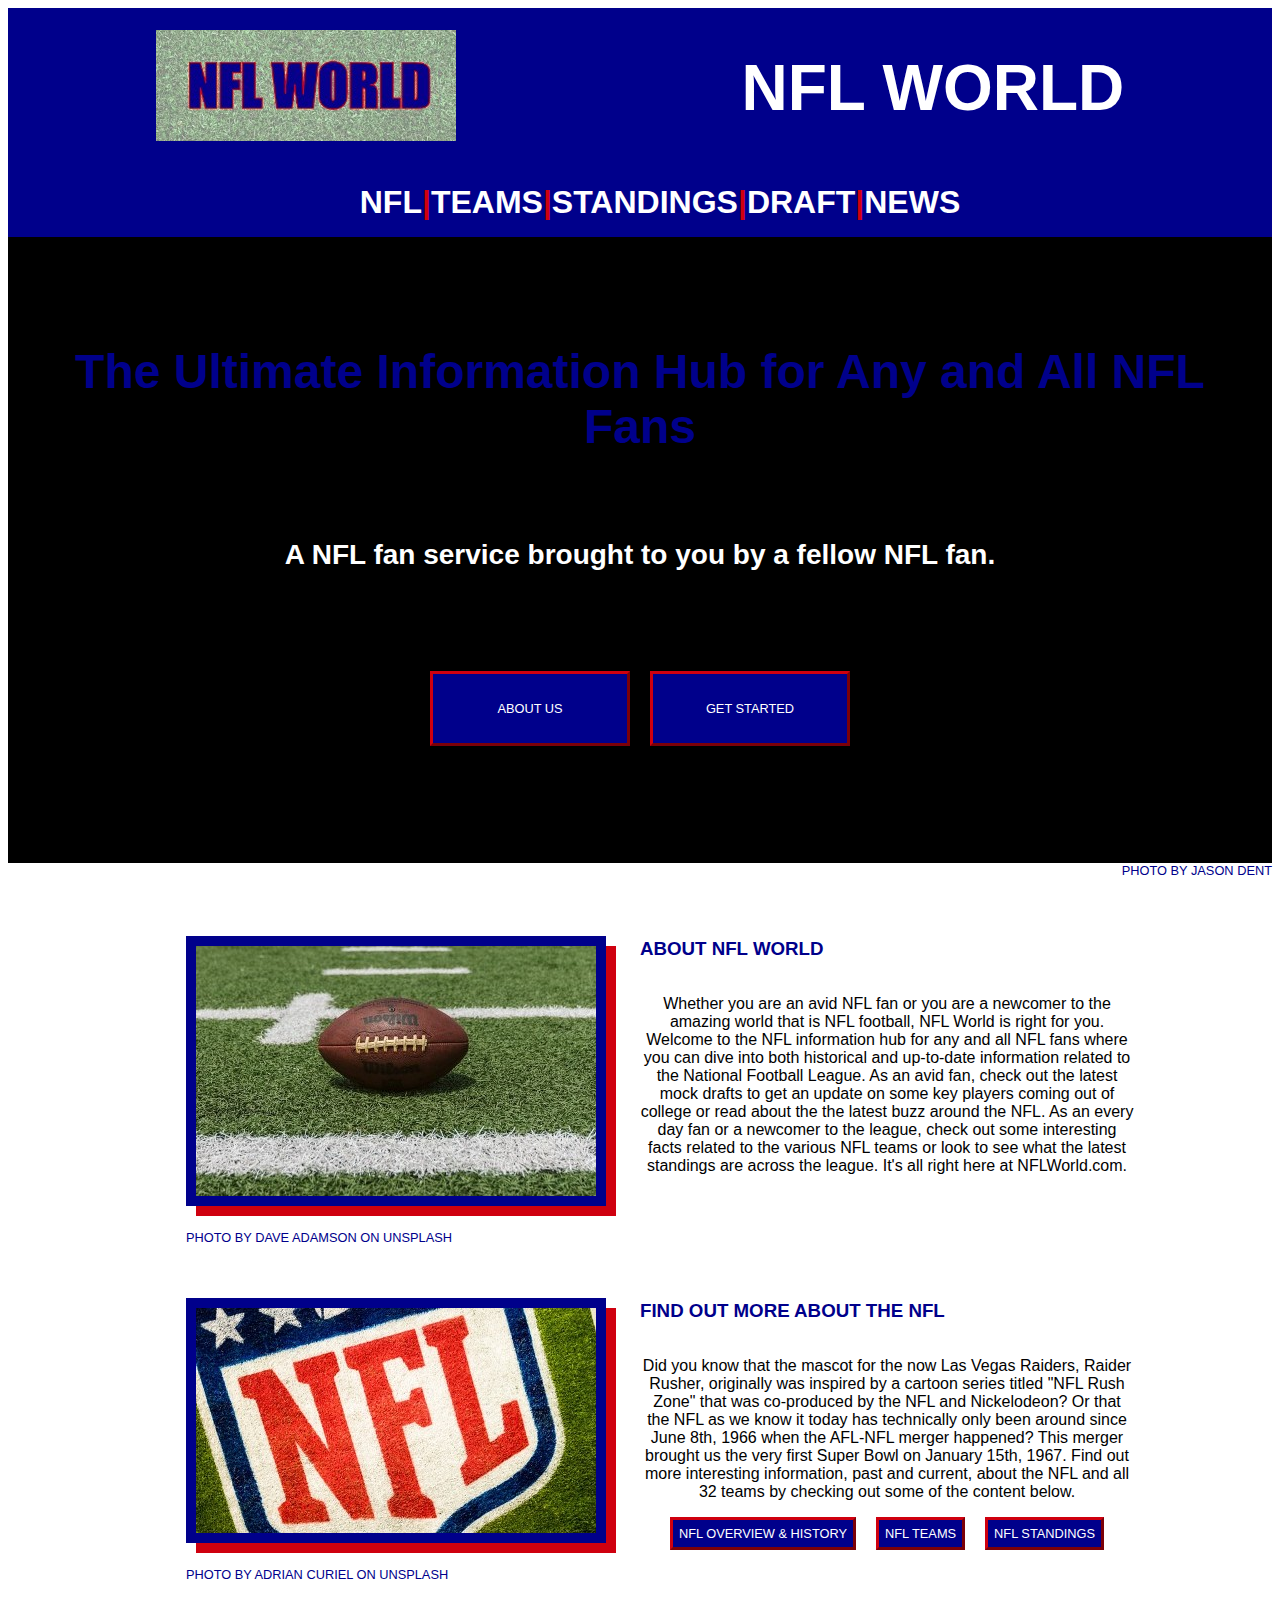
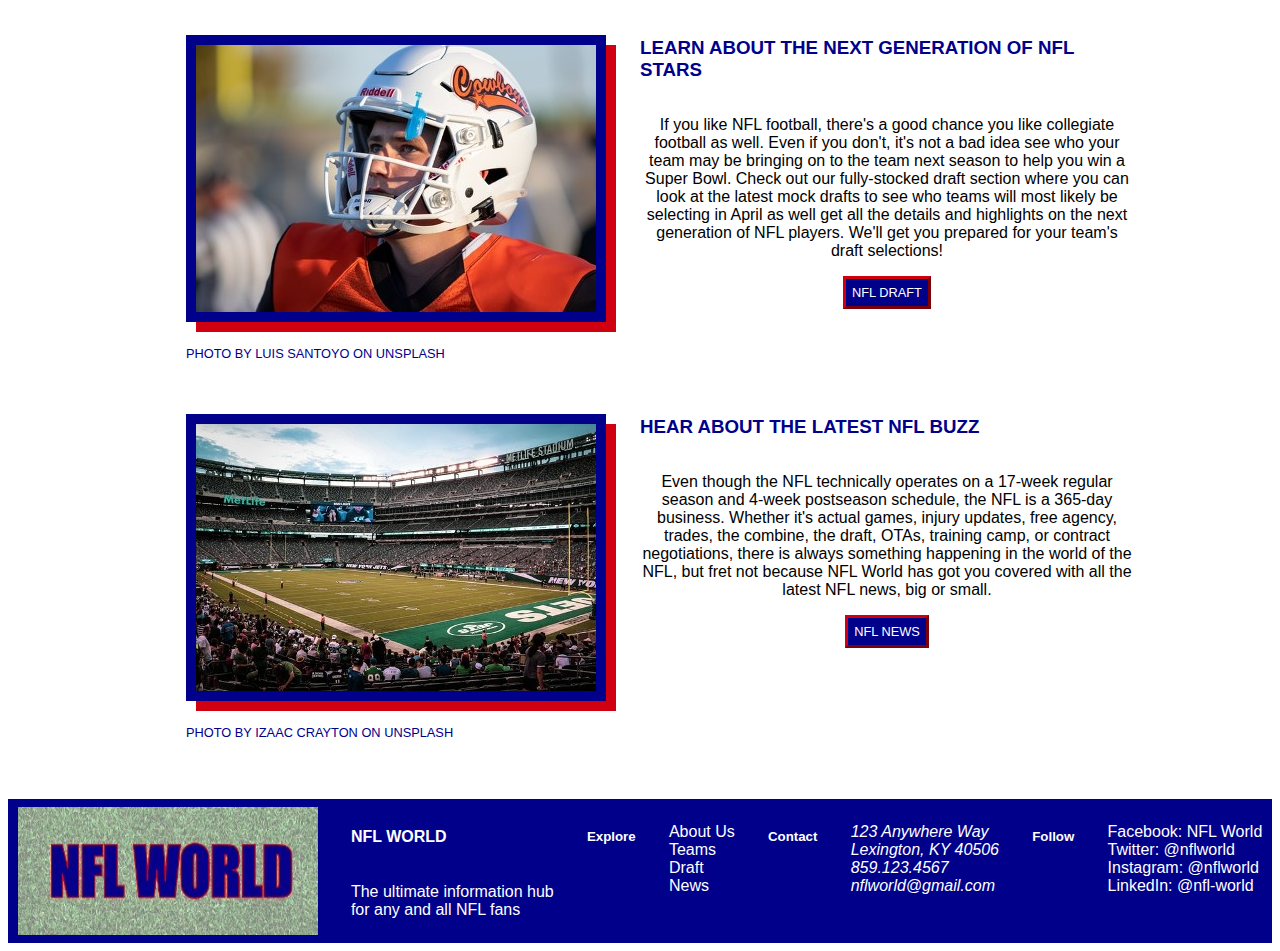
==== index.html @ 36341fe1 "Fixed footer to draft page. Fixed nav underline." ====
<!DOCTYPE html>
<html lang="en">
  <head>
    <meta charset="utf-8">
    <meta name="viewport" content="width=device-width, initial-scale=1.0">
    <link rel="stylesheet" href="styles/style.css">
    <title>NFL World</title>
    <meta name="author" content="McKensie Millay">
    <meta name="description" content="My Personal Website for ICT 420">
    <meta name="language" content="en">
    <style>

    #main_photo_header {
      background-image: url(images/field_background_image_home.jpg);
      background-color: black;
      background-repeat: no-repeat;
      height: 600px;
      background-position: center;
      background-size: cover;
      padding: 10px;
      border: 3px solid;
    }

    </style>
  </head>

  <body>
      <header>
        <a class="Logo_header" href="index.html">
          <img srcset="images/NFL_World_Logo1-150.jpg 150w,
             images/NFL_World_Logo1-200.jpg 200w,
             images/NFL_World_Logo1-300.jpg 300w"
             sizes="(max-width: 300px) 150px, 300px"
             src="images/NFL_World_Logo1-300.jpg"
             alt="The NFL World Logo"
             title="The NFL World Logo">
        </a>
        <h1 class="NFLWorld"> NFL World </h1>

      <nav>
        <ul>
          <li class="nav1"> <a href="index.html"> NFL </a></li>
          <li class="nav2"> | </li>
          <li class="nav3"> <a href="index.html"> TEAMS </a></li>
          <li class="nav4"> | </li>
          <li class="nav5"> <a href="index.html"> STANDINGS </a></li>
          <li class="nav6"> | </li>
          <li class="nav7"> <a href="draft.html"> DRAFT </a></li>
          <li class="nav8"> | </li>
          <li class="nav9"> <a href="index.html"> NEWS </a></li>
        </ul>
      </nav>
      </header>


    <section id="main_photo_header">
      <!--This section is for the main photo header on the home page.-->
      <br><br><br><h2> The Ultimate Information Hub for Any and All NFL Fans </h2>
      <br><h3> A NFL fan service brought to you by a fellow NFL fan. </h3>
      <br><br><br><br><div class="buttons">
        <button type="button" class="about_button"> ABOUT US </button>
        <button type="button" class="get_started"> GET STARTED </button>
      </div>
      </section>

      <div id="photo_header_link">
      <a href="https://unsplash.com/photos/QSIq9ncQkzY"> Photo by Jason Dent  </a>
      </div>

    <div class="wrapper">

    <section id="about">
      <figure id="about_photo">
        <img srcset="images/NFL_NFLWorld-200.jpg 200w,
           images/NFL_NFLWorld-300.jpg 300w,
           images/NFL_NFLWorld-400.jpg 400w"
           sizes="(max-width: 400px) 200px, 400px"
           src="images/NFL_NFLWorld-400.jpg"
           alt="Wilson football on a football field"
           title="Wilson football on a football field">
        <figcaption>
          <br> <a href="https://unsplash.com/photos/-nATH0CrkMU"> Photo by Dave Adamson on Unsplash </a>
        </figcaption>
      </figure>
      <div class="about_nfl">
      <h3> ABOUT NFL WORLD </h3>
      <p>
          Whether you are an avid NFL fan or you are a newcomer to the amazing world that is
          NFL football, NFL World is right for you. Welcome to the NFL information hub for any
          and all NFL fans where you can dive into both historical and up-to-date information
          related to the National Football League. As an avid fan, check out the latest mock
          drafts to get an update on some key players coming out of college or read about the
          the latest buzz around the NFL. As an every day fan or a newcomer to the league, check
          out some interesting facts related to the various NFL teams or look to see what the
          latest standings are across the league. It's all right here at NFLWorld.com.
      </p>
    </div>
    </section>

    <section id="NFL">
      <figure id="NFL_photo">
        <img srcset="images/NFL_Overview-200.jpg 200w,
           images/NFL_Overview-300.jpg 300w,
           images/NFL_Overview-400.jpg 400w"
           sizes="(max-width: 400px) 200px, 400px"
           src="images/NFL_World_Logo1-400.jpg"
           alt="NFL logo on football field"
           title="NFL logo on football field">
        <figcaption>
          <br> <a href="https://unsplash.com/photos/0ndQ1W0w99Q"> Photo by Adrian Curiel on Unsplash </a>
        </figcaption>
      </figure>
      <div class="NFL_nfl">
      <h3> FIND OUT MORE ABOUT THE NFL </h3>
      <p>
          Did you know that the mascot for the now Las Vegas Raiders, Raider Rusher, originally was
          inspired by a cartoon series titled "NFL Rush Zone" that was co-produced by the NFL and
          Nickelodeon? Or that the NFL as we know it today has technically only been around since
          June 8th, 1966 when the AFL-NFL merger happened? This merger brought us the very first Super
          Bowl on January 15th, 1967. Find out more interesting information, past and current,
          about the NFL and all 32 teams by checking out some of the content below.
      </p>
      <div class="buttons1">
      <button type="button" class="nfl_overview"> NFL OVERVIEW & HISTORY </button>
      <button type="button" class="nfl_teams"> NFL TEAMS </button>
      <button type="button" class="nfl_standings"> NFL STANDINGS </button>
      </div>
      </div>
    </section>

    <section id="draft">
      <figure id="draft_photo">
        <img srcset="images/NFL_Draft-200.jpg 200w,
           images/NFL_Draft-300.jpg 300w,
           images/NFL_Draft-400.jpg 400w"
           sizes="(max-width: 400px) 200px, 400px"
           src="images/NFL_Draft-400.jpg"
           alt="Football player of a team by the name of 'Cowboys'"
           title="Football player of a team by the name of 'Cowboys'">
        <figcaption>
          <br> <a href="https://unsplash.com/photos/TzywtuPYJuM"> Photo by Luis Santoyo on Unsplash </a>
        </figcaption>
      </figure>
      <div class="draft_nfl">
      <h3> LEARN ABOUT THE NEXT GENERATION OF NFL STARS </h3>
      <p>
          If you like NFL football, there's a good chance you like collegiate football
          as well. Even if you don't, it's not a bad idea see who your team may be bringing
          on to the team next season to help you win a Super Bowl. Check out our fully-stocked
          draft section where you can look at the latest mock drafts to see who teams will most
          likely be selecting in April as well get all the details and highlights on the next
          generation of NFL players. We'll get you prepared for your team's draft selections!
      </p>
      <div class="buttons2">
      <button type="button" class="nfl_draft"> NFL DRAFT </button>
      </div>
      </div>
    </section>

    <section id="news">
      <figure id="news_photo">
        <img srcset="images/NFL_News-200.jpg 200w,
           images/NFL_News-300.jpg 300w,
           images/NFL_News-400.jpg 400w"
           sizes="(max-width: 400px) 200px, 400px"
           src="images/NFL_News-400.jpg"
           alt="New York Jets football stadium"
           title="New York Jets football stadium">
        <figcaption>
          <br> <a href="https://unsplash.com/photos/ShDJMeadsfA"> Photo by Izaac Crayton on Unsplash </a>
        </figcaption>
      </figure>
      <div class="news_nfl">
      <h3> HEAR ABOUT THE LATEST NFL BUZZ </h3>
      <p>
          Even though the NFL technically operates on a 17-week regular season and 4-week
          postseason schedule, the NFL is a 365-day business. Whether it's actual games,
          injury updates, free agency, trades, the combine, the draft, OTAs, training camp, or
          contract negotiations, there is always something happening in the world of the NFL,
          but fret not because NFL World has got you covered with all the latest NFL news,
          big or small.
      </p>
      <div class="buttons3">
      <button type="button" class="nfl_news"> NFL NEWS </button>
      </div>
      </div>
    </section>

  </div>

    <footer>
      <img srcset="images/NFL_World_Logo1-150.jpg 150w,
         images/NFL_World_Logo1-200.jpg 200w,
         images/NFL_World_Logo1-300.jpg 300w"
         sizes="(max-width: 300px) 150px, 300px"
         src="images/NFL_World_Logo1-300.jpg"
         alt="The NFL World Logo"
         title="The NFL World Logo">
      <div class="footer_info">
      <h4> NFL WORLD </h4>
        <p> The ultimate information hub <br> for any and all NFL fans </p>
      </div>
      <h5 id="explore"> Explore </h5>
        <p>
          <a href="index.html">About Us</a><br>
          <a href="Teams.html">Teams</a><br>
          <a href="draft.html">Draft</a><br>
          <a href="News.html">News</a><br>
        </p>

      <h5> Contact </h5>
        <address>
          <p>
            123 Anywhere Way <br>
            Lexington, KY 40506 <br>
            859.123.4567 <br>
            nflworld@gmail.com
          </p>
        </address>

      <h5> Follow </h5>
        <p>
        Facebook: <a href=""> NFL World </a> <br>
        Twitter: <a href=""> @nflworld </a> <br>
        Instagram: <a href=""> @nflworld </a> <br>
        LinkedIn: <a href=""> @nfl-world </a> <br>
        </p>

    </footer>

  </body>
</html>
---- styles/style.css ----
html {
  font-size: 100%;
}

body {
  background-color: #ffffff;
  /* blue color to be used: 00008bff */
  /* red color to be used: cf000fff */
  font-family: arial, sans-serif;
}

header {
  padding: 0px 5px 0px 5px;
  display: flex;
  flex-wrap: wrap;
  flex-direction: row;
  justify-content: space-around;
  align-items: center;
  background-color: #00008bff;
  color: #fff;
  text-transform: uppercase;
}

header h1 {
  font-size: 4rem;
}

nav ul {
  list-style-type: none;
  display: flex;
  flex-wrap: wrap;
  flex-direction: row;
}

nav ul li {
  font-weight: bold;
  font-size: 2rem;
}

nav ul li a {
  color: #fff;
  text-transform: uppercase;
  text-decoration: none;
}

nav ul li a:hover {
  color: #cf000fff;
  text-transform: uppercase;
  text-decoration: none;
}

nav ul li:nth-child(2) {
  color: #cf000fff;
}

nav ul li:nth-child(4) {
  color: #cf000fff;
}

nav ul li:nth-child(6) {
  color: #cf000fff;
}

nav ul li:nth-child(8) {
  color: #cf000fff;
}

.wrapper {
  margin: 2em 8em 2em 8em;
}

#main_photo_header h2 {
  color: #00008bff;
  font-weight: bold;
  font-size: 3rem;
  text-align: center;
  display: flex;
  flex-wrap: wrap;
  flex-direction: row;
  justify-content: center;
}

#main_photo_header h3 {
  color: #fff;
  font-weight: bold;
  font-size: 1.75rem;
  text-align: center;
  display: flex;
  flex-wrap: wrap;
  flex-direction: row;
  justify-content: center;
}

#photo_header_link a {
  color: #00008bff;
  text-transform: uppercase;
  text-decoration: none;
  font-size: 0.80rem;
  display: flex;
  flex-wrap: wrap;
  justify-content: flex-end;
}

#photo_header_link a:hover {
  color: #cf000fff;
  text-transform: uppercase;
  text-decoration: underline;
}

.buttons {
  display: flex;
  flex-wrap: wrap;
  flex-direction: row;
  justify-content: center;
  gap: 20px;
}

.about_button {
  background-color: #00008bff;
  border-width: medium;
  border-color: #cf000fff;
  text-align: center;
  text-transform: uppercase;
  text-decoration: none;
  color: #fff;
  font-size: 0.80rem;
  padding: 6px;
  height:75px;
  width:200px;
}

.get_started{
  background-color: #00008bff;
  border-width: medium;
  border-color: #cf000fff;
  text-align: center;
  text-transform: uppercase;
  text-decoration: none;
  color: #fff;
  font-size: 0.80rem;
  padding: 6px;
  height:75px;
  width:200px;
}

section figure img {
  border: 10px solid #00008bff;
  box-shadow: 10px 10px #cf000fff;
}

#about {
  padding: 10px;
  display: grid;
  grid-template-columns: repeat(auto-fit, minmax(240px, 1fr));
}

.about_nfl {
  display: flex;
  flex-wrap: wrap;
  flex-direction: column;
}

#about h3 {
  color: #00008bff;
  font-weight: bold;
}

#about p {
  text-align: center;
  color: #000;
}

#NFL {
  padding: 10px;
  display: grid;
  grid-template-columns: repeat(auto-fit, minmax(240px, 1fr));
}

.NFL_nfl {
  display: flex;
  flex-wrap: wrap;
  flex-direction: column;
}

#NFL h3 {
  color: #00008bff;
  font-weight: bold;
}

#NFL p {
  text-align: center;
  color: #000;
}

.buttons1 {
  display: flex;
  flex-wrap: wrap;
  flex-direction: row;
  justify-content: center;
  gap: 20px;
}

.nfl_overview {
  background-color: #00008bff;
  border-width: medium;
  border-color: #cf000fff;
  text-align: center;
  text-transform: uppercase;
  text-decoration: none;
  color: #fff;
  font-size: 0.80rem;
  padding: 6px;
}

.nfl_teams{
  background-color: #00008bff;
  border-width: medium;
  border-color: #cf000fff;
  text-align: center;
  text-transform: uppercase;
  text-decoration: none;
  color: #fff;
  font-size: 0.80rem;
  padding: 6px;
}

.nfl_standings {
  background-color: #00008bff;
  border-width: medium;
  border-color: #cf000fff;
  text-align: center;
  text-transform: uppercase;
  text-decoration: none;
  color: #fff;
  font-size: 0.80rem;
  padding: 6px;
}

#draft {
  padding: 10px;
  display: grid;
  grid-template-columns: repeat(auto-fit, minmax(240px, 1fr));
}

.draft_nfl {
  display: flex;
  flex-wrap: wrap;
  flex-direction: column;
}

#draft h3 {
  color: #00008bff;
  font-weight: bold;
}

#draft p {
  text-align: center;
  color: #000;
}

.buttons2 {
  display: flex;
  flex-wrap: wrap;
  flex-direction: row;
  justify-content: center;
}

.nfl_draft{
  background-color: #00008bff;
  border-width: medium;
  border-color: #cf000fff;
  text-align: center;
  text-transform: uppercase;
  text-decoration: none;
  color: #fff;
  font-size: 0.80rem;
  padding: 6px;
}

#news {
  padding: 10px;
  display: grid;
  grid-template-columns: repeat(auto-fit, minmax(240px, 1fr));
}

.news_nfl {
  display: flex;
  flex-wrap: wrap;
  flex-direction: column;
}

.buttons3 {
  display: flex;
  flex-wrap: wrap;
  flex-direction: row;
  justify-content: center;
}

#news h3 {
  color: #00008bff;
  font-weight: bold;
}

#news p {
  text-align: center;
  color: #000;
}

.nfl_news{
  background-color: #00008bff;
  border-width: medium;
  border-color: #cf000fff;
  text-align: center;
  text-transform: uppercase;
  text-decoration: none;
  color: #fff;
  font-size: 0.80rem;
  padding: 6px;
}

figcaption a {
  color: #00008bff;
  text-transform: uppercase;
  text-decoration: none;
  font-size: 0.80rem;
}

figcaption a:hover {
  color: #cf000fff;
  text-transform: uppercase;
  text-decoration: underline;
}

footer {
  padding: 8px;
  background-color: #00008bff;
  color: #fff;
  display: flex;
  flex-wrap: wrap;
  flex-direction: row;
  justify-content: space-around;
  gap: 30px;
}

.footer_info {
  display: flex;
  flex-wrap: wrap;
  flex-direction: column;
}

footer h4 {
  text-transform: uppercase;
  font-weight: bold;
}

footer h5 {
  font-weight: bold;
}

footer p a {
  color: #fff;
  text-transform: none;
  text-decoration: none;
}

footer a:hover {
  color: #cf000fff;
  text-decoration: underline;
}
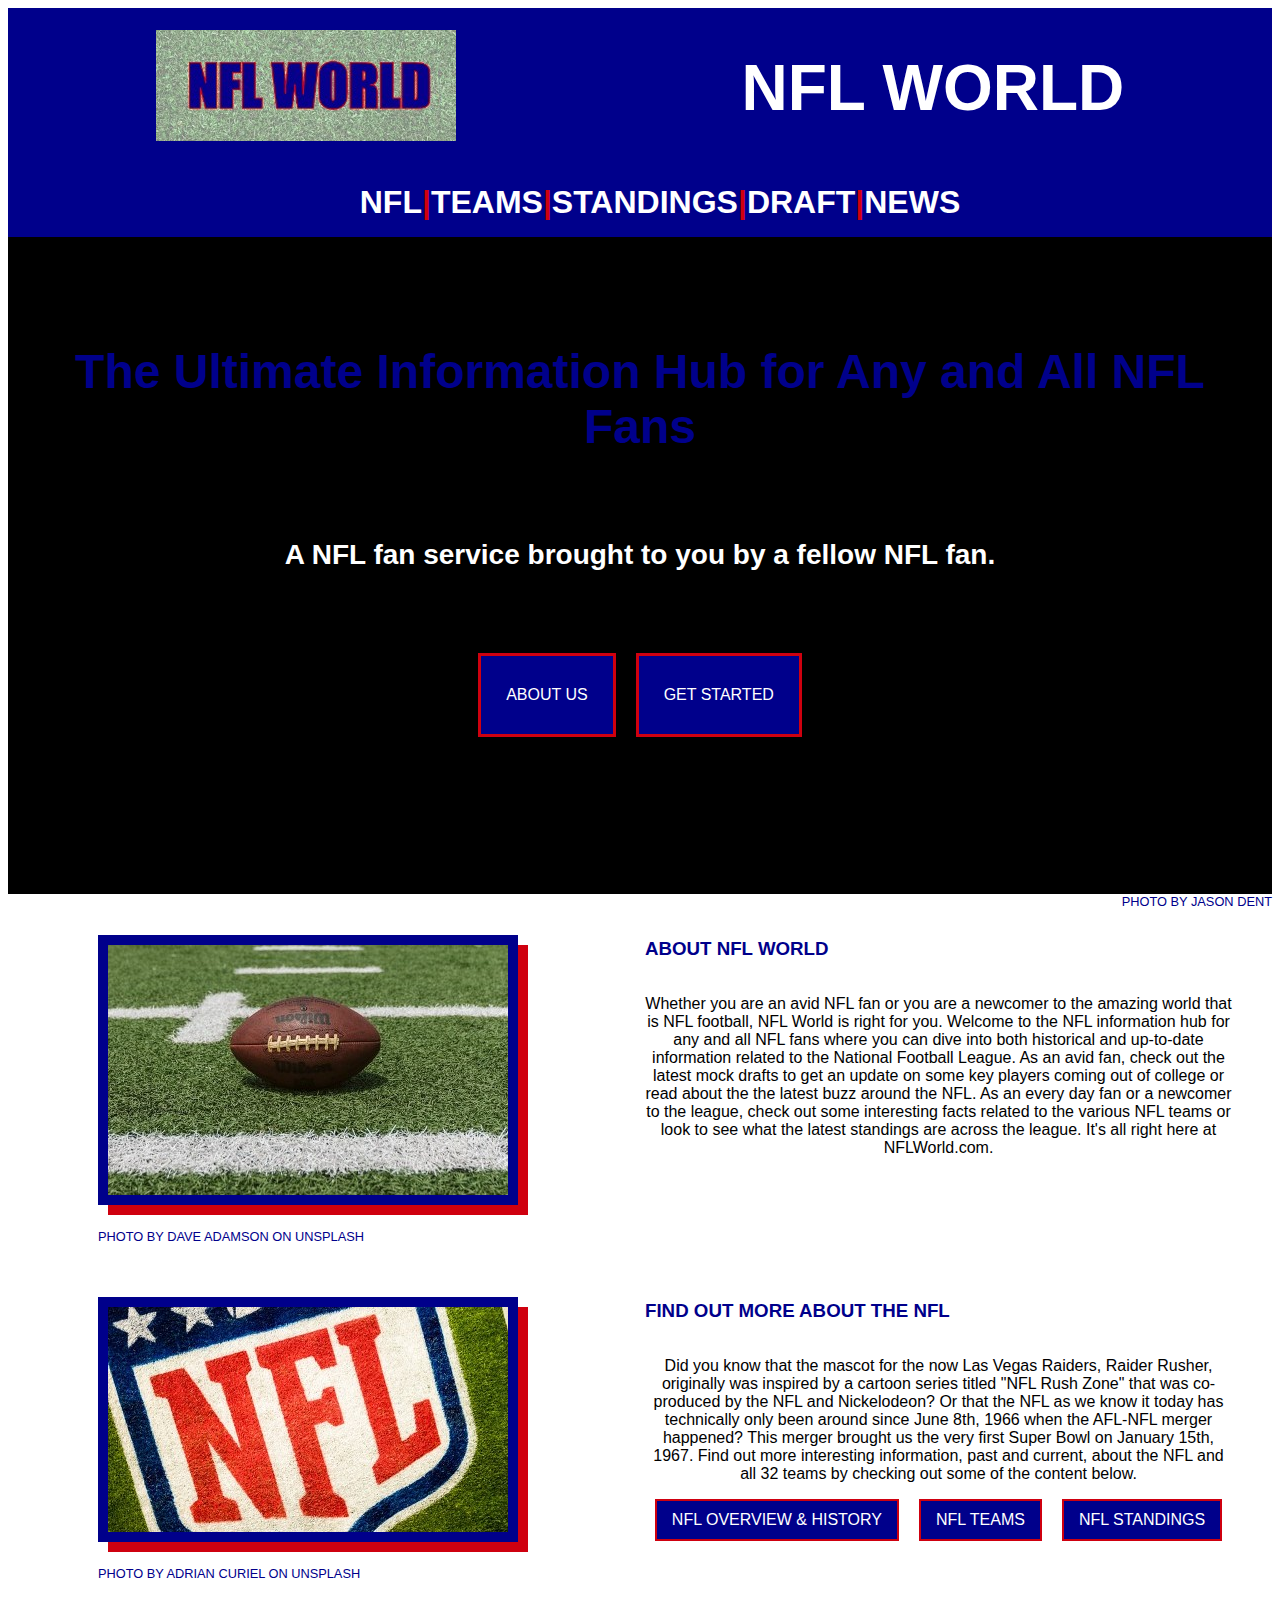
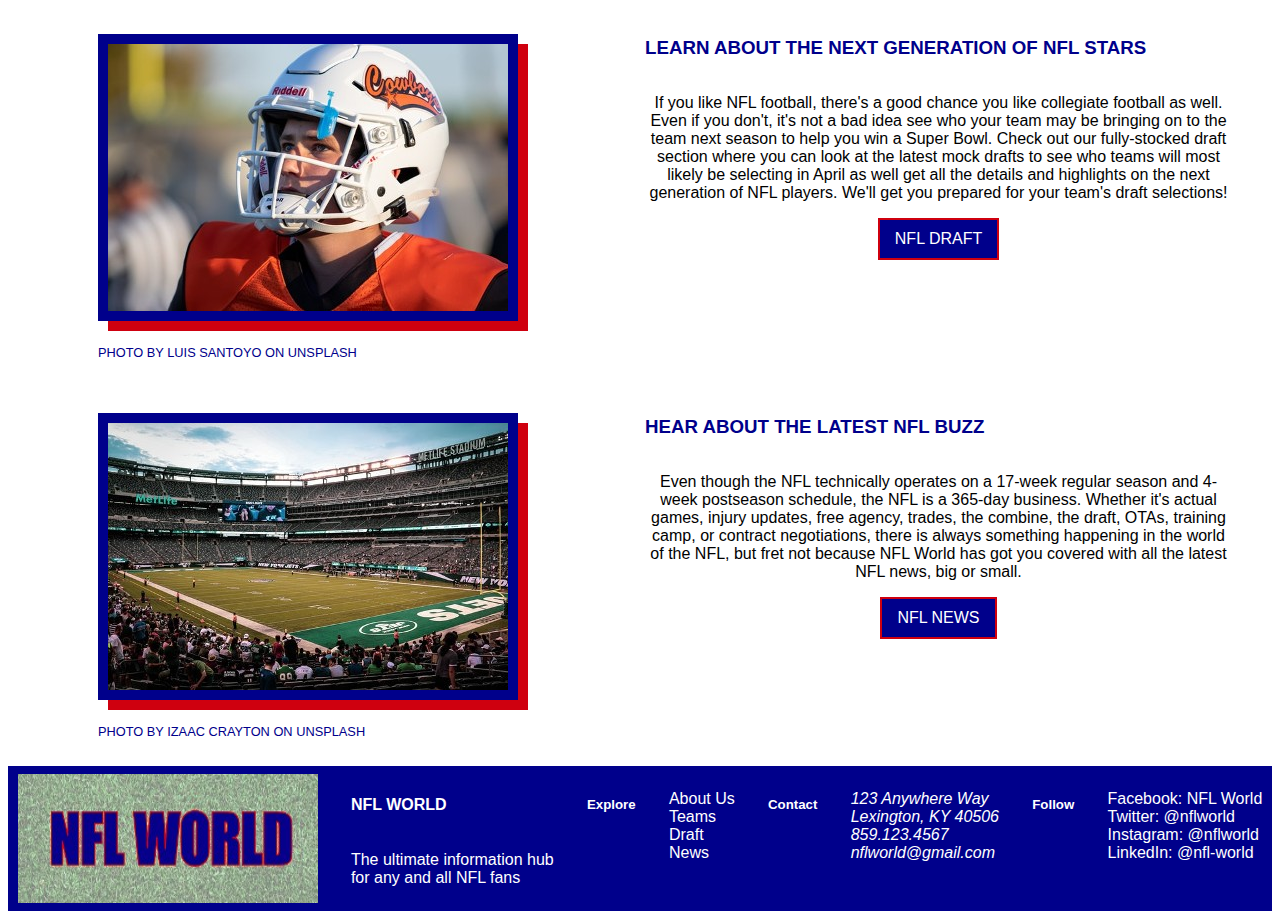
==== commit d18e10dc: "Added accurate content to tables. Styled buttons on index page." ====
--- a/index.html
+++ b/index.html
@@ -14,7 +14,7 @@
       background-image: url(images/field_background_image_home.jpg);
       background-color: black;
       background-repeat: no-repeat;
-      height: 600px;
+
       background-position: center;
       background-size: cover;
       padding: 10px;
@@ -39,7 +39,7 @@
 
       <nav>
         <ul>
-          <li class="nav1"> <a href="index.html"> NFL </a></li>
+          <li class="nav1"> <a href="forms_page.html"> NFL </a></li> <!-- Change this back!!! -->
           <li class="nav2"> | </li>
           <li class="nav3"> <a href="index.html"> TEAMS </a></li>
           <li class="nav4"> | </li>
@@ -57,10 +57,11 @@
       <!--This section is for the main photo header on the home page.-->
       <br><br><br><h2> The Ultimate Information Hub for Any and All NFL Fans </h2>
       <br><h3> A NFL fan service brought to you by a fellow NFL fan. </h3>
-      <br><br><br><br><div class="buttons">
-        <button type="button" class="about_button"> ABOUT US </button>
-        <button type="button" class="get_started"> GET STARTED </button>
-      </div>
+      <br><br><br><div class="buttons">
+        <a class="intro_button" href=""> ABOUT US </a>
+        <a class="intro_button" href=""> GET STARTED </a>
+      </div>
+      <br> <br> <br> <br> <br> <br> <br> <br> 
       </section>
 
       <div id="photo_header_link">
@@ -121,9 +122,9 @@
           about the NFL and all 32 teams by checking out some of the content below.
       </p>
       <div class="buttons1">
-      <button type="button" class="nfl_overview"> NFL OVERVIEW & HISTORY </button>
-      <button type="button" class="nfl_teams"> NFL TEAMS </button>
-      <button type="button" class="nfl_standings"> NFL STANDINGS </button>
+      <a class="body_button" href=""> NFL OVERVIEW & HISTORY </a>
+      <a class="body_button" href=""> NFL TEAMS </a>
+      <a class="body_button" href=""> NFL STANDINGS </a>
       </div>
       </div>
     </section>
@@ -152,7 +153,7 @@
           generation of NFL players. We'll get you prepared for your team's draft selections!
       </p>
       <div class="buttons2">
-      <button type="button" class="nfl_draft"> NFL DRAFT </button>
+      <a class="body_button" href="draft.html"> NFL DRAFT </a>
       </div>
       </div>
     </section>
@@ -181,7 +182,7 @@
           big or small.
       </p>
       <div class="buttons3">
-      <button type="button" class="nfl_news"> NFL NEWS </button>
+      <a class="body_button" href=""> NFL NEWS </a>
       </div>
       </div>
     </section>
--- a/styles/style.css
+++ b/styles/style.css
@@ -1,3 +1,5 @@
+/* Home Page Styling */
+
 html {
   font-size: 100%;
 }
@@ -66,7 +68,8 @@
 }
 
 .wrapper {
-  margin: 2em 8em 2em 8em;
+  padding-left: 40px;
+  padding-right: 30px;
 }
 
 #main_photo_header h2 {
@@ -115,32 +118,30 @@
   gap: 20px;
 }
 
-.about_button {
-  background-color: #00008bff;
-  border-width: medium;
-  border-color: #cf000fff;
-  text-align: center;
-  text-transform: uppercase;
-  text-decoration: none;
-  color: #fff;
-  font-size: 0.80rem;
-  padding: 6px;
-  height:75px;
-  width:200px;
-}
-
-.get_started{
-  background-color: #00008bff;
-  border-width: medium;
-  border-color: #cf000fff;
-  text-align: center;
-  text-transform: uppercase;
-  text-decoration: none;
-  color: #fff;
-  font-size: 0.80rem;
-  padding: 6px;
-  height:75px;
-  width:200px;
+.intro_button {
+  background-color: #00008bff;
+  color: white;
+  text-decoration: none;
+  padding: 30px 25px 30px 25px;
+  border: 3px solid #cf000fff;
+}
+
+.intro_button:hover {
+  font-weight: bold;
+  color: #cf000fff;
+}
+
+.body_button {
+  background-color: #00008bff;
+  color: white;
+  text-decoration: none;
+  padding: 10px 15px 10px 15px;
+  border: 2px solid #cf000fff;
+}
+
+.body_button:hover {
+  font-weight: bold;
+  color: #cf000fff;
 }
 
 section figure img {
@@ -200,41 +201,6 @@
   gap: 20px;
 }
 
-.nfl_overview {
-  background-color: #00008bff;
-  border-width: medium;
-  border-color: #cf000fff;
-  text-align: center;
-  text-transform: uppercase;
-  text-decoration: none;
-  color: #fff;
-  font-size: 0.80rem;
-  padding: 6px;
-}
-
-.nfl_teams{
-  background-color: #00008bff;
-  border-width: medium;
-  border-color: #cf000fff;
-  text-align: center;
-  text-transform: uppercase;
-  text-decoration: none;
-  color: #fff;
-  font-size: 0.80rem;
-  padding: 6px;
-}
-
-.nfl_standings {
-  background-color: #00008bff;
-  border-width: medium;
-  border-color: #cf000fff;
-  text-align: center;
-  text-transform: uppercase;
-  text-decoration: none;
-  color: #fff;
-  font-size: 0.80rem;
-  padding: 6px;
-}
 
 #draft {
   padding: 10px;
@@ -265,17 +231,6 @@
   justify-content: center;
 }
 
-.nfl_draft{
-  background-color: #00008bff;
-  border-width: medium;
-  border-color: #cf000fff;
-  text-align: center;
-  text-transform: uppercase;
-  text-decoration: none;
-  color: #fff;
-  font-size: 0.80rem;
-  padding: 6px;
-}
 
 #news {
   padding: 10px;
@@ -306,18 +261,6 @@
   color: #000;
 }
 
-.nfl_news{
-  background-color: #00008bff;
-  border-width: medium;
-  border-color: #cf000fff;
-  text-align: center;
-  text-transform: uppercase;
-  text-decoration: none;
-  color: #fff;
-  font-size: 0.80rem;
-  padding: 6px;
-}
-
 figcaption a {
   color: #00008bff;
   text-transform: uppercase;
@@ -367,3 +310,151 @@
   color: #cf000fff;
   text-decoration: underline;
 }
+
+/* Draft Page Styling */
+
+.nav_selected {
+  color: #cf000fff;
+  text-decoration: underline;
+  text-decoration-color: #cf000fff;
+}
+
+caption {
+  text-transform: uppercase;
+  font-size: 2.5rem;
+  text-decoration: underline;
+  text-decoration-color: #cf000fff;
+  color: #00008bff;
+  text-align: left;
+  padding-top: 25px;
+  padding-bottom: 15px;
+}
+
+thead {
+  background-color: #00008bff;
+  color: white;
+  font-weight: bolder;
+  text-align: center;
+  font-size: 1.4rem;
+}
+
+td {
+  border: 1px solid black;
+}
+
+.header {
+  padding: 6px;
+}
+
+.center {
+  text-align: center;
+}
+
+.synopsis {
+  background-color: #00008bff;
+  color: white;
+  text-decoration: none;
+  padding: 12px 25px 12px 25px;
+}
+
+.synopsis:hover {
+  text-decoration: underline;
+  color: #cf000fff;
+}
+
+.teams_col {
+  text-align: center;
+  color: #cf000fff;
+  font-weight: bolder;
+  font-size: 2rem;
+}
+
+.pick_cols {
+  text-align: center;
+  font-weight: bolder;
+  color: #00008bff;
+  font-size: 2rem;
+}
+
+.player_cols {
+  padding-left: 10px;
+}
+
+.blue_text {
+  color: #00008bff;
+}
+
+.rank_cols {
+  text-align: center;
+  font-weight: bolder;
+  color: #cf000fff;
+  font-size: 2rem;
+}
+
+.name_col {
+  text-align: center;
+  font-weight: bold;
+  color: black;
+  font-size: 1rem;
+}
+
+.position_cols {
+  text-align: center;
+  font-weight: bold;
+  color: black;
+  font-size: 1rem;
+}
+
+.school_cols {
+  text-align: center;
+  font-weight: bold;
+  color: black;
+  font-size: 1rem;
+}
+
+.highlights {
+  background-color: #cf000fff;
+  color: white;
+  text-decoration: none;
+  padding: 5px 9px 5px 9px;
+  font-size: 1.25rem;
+}
+
+.highlights:hover {
+  text-decoration: underline;
+  color: #00008bff;
+}
+
+tfoot {
+  text-align: left;
+  background-color: #00008bff;
+  color: white;
+  text-decoration: none;
+  font-weight: bold;
+}
+
+#nflwebsite {
+  color: white;
+  text-decoration: none;
+  font-weight: bold;
+}
+
+#nflwebsite:hover {
+  text-decoration: underline;
+  color: #cf000fff;
+}
+
+.table1 {
+  padding-bottom: 25px;
+  padding-right: 60px;
+}
+
+.table2 {
+  padding-bottom: 25px;
+  padding-right: 10px;
+}
+
+#tables {
+  display: grid;
+  grid-template-columns: repeat(auto-fit, minmax(250px, 1fr));
+}
